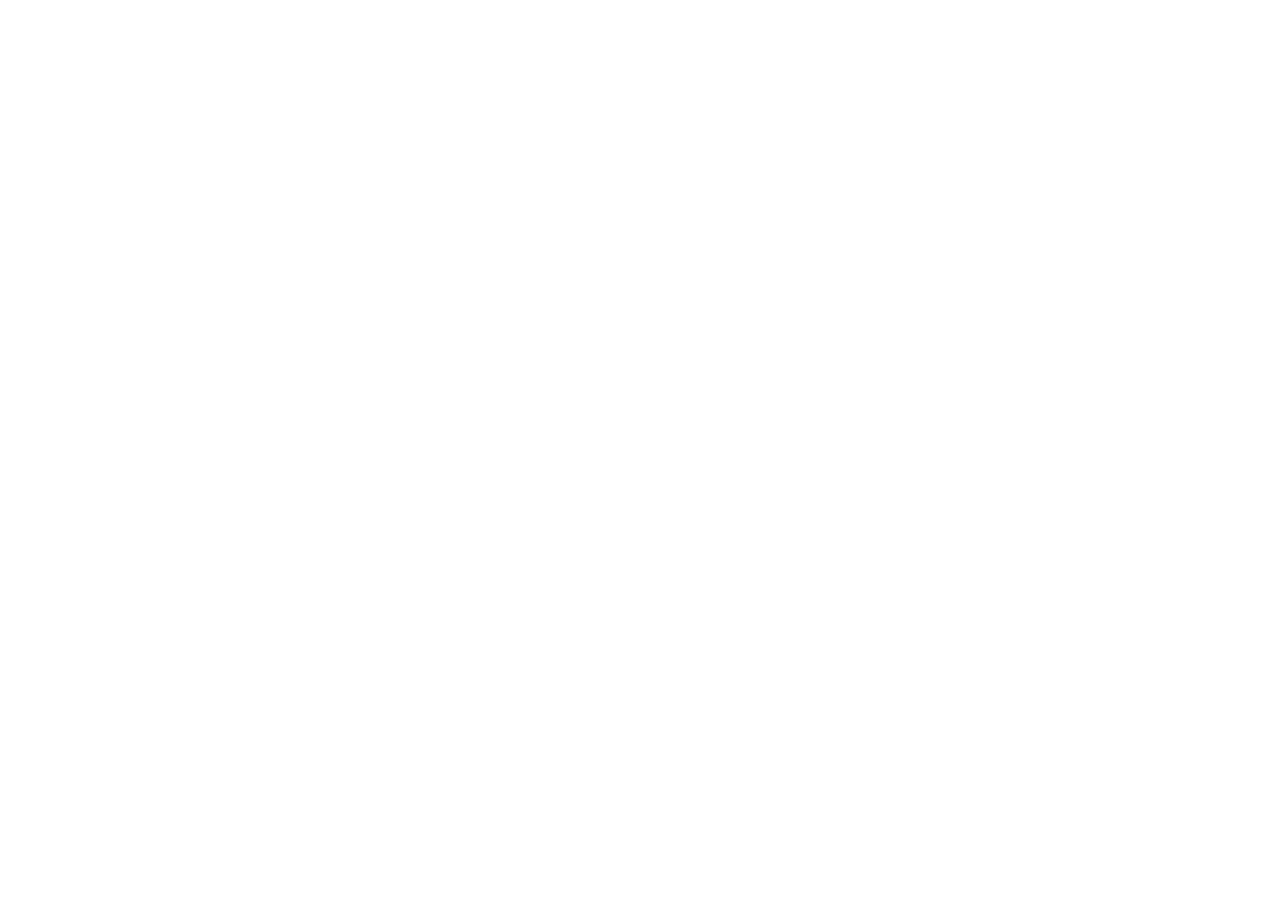
==== class/flexbox-exercises/flexbox-practice/index.html @ b8b13805 "added flexbox" ====
<!DOCTYPE html>
<html lang="en">
    <head>
        <meta charset="utf-8">
        <meta name="viewport" content="width=device-width, initial-scale=1">
        <link rel="stylesheet" href="style.css">
        <link rel="preconnect" href="https://fonts.googleapis.com">
        <link rel="preconnect" href="https://fonts.gstatic.com" crossorigin>
        <link href="https://fonts.googleapis.com/css2?family=Andada+Pro:ital,wght@0,400;0,700;1,400&display=swap" rel="stylesheet">

        <title>Flexbox Practice</title>
        <meta name="description" content="Examples to follow for learning Flexbox.">
    </head>
    <body>
        
    </body>
</html>
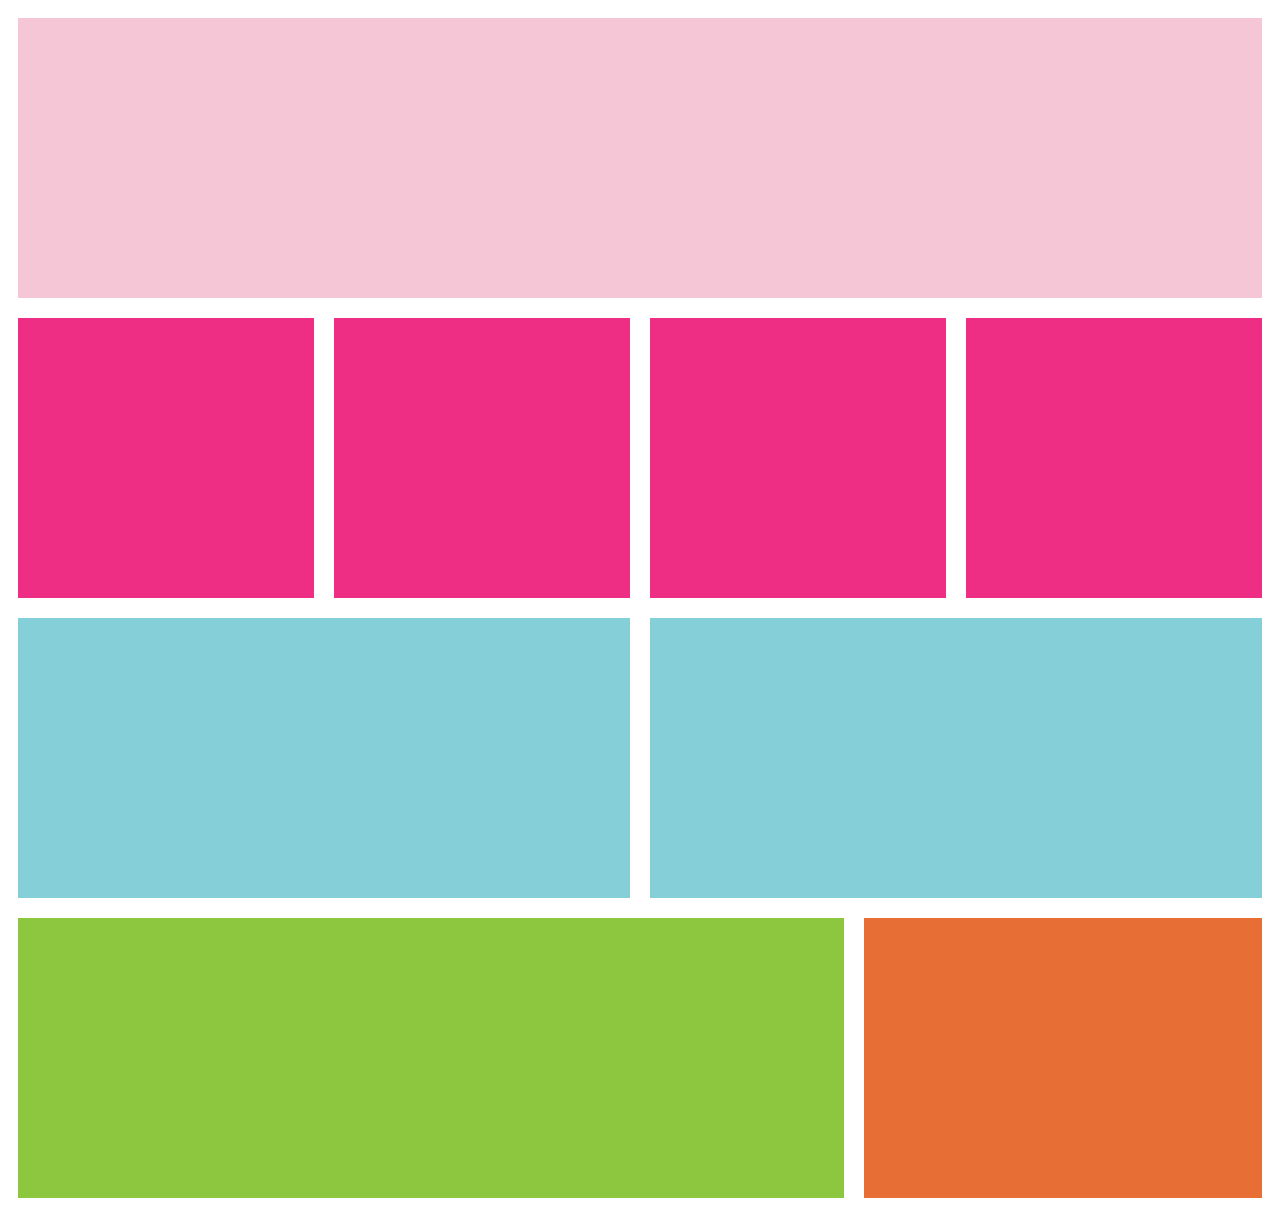
==== commit 4b59a051: "flexbox practice" ====
--- a/class/flexbox-exercises/flexbox-practice/index.html
+++ b/class/flexbox-exercises/flexbox-practice/index.html
@@ -12,6 +12,26 @@
         <meta name="description" content="Examples to follow for learning Flexbox.">
     </head>
     <body>
-        
+        <div class="flex-container">
+            <div class="lightpink"> </div>
+        </div>
+        <div class="flex-container">
+                <div class="darkpink"> </div>
+                <div class="darkpink"> </div>
+                <div class="darkpink"> </div>
+                <div class="darkpink"> </div>
+        </div>
+
+        <div class="flex-container">
+                <div class="lightblue"> </div>
+                <div class="lightblue"> </div>
+            </div>
+
+        <div class="flex-container">
+                <div class="green"> </div>
+                <div class="orange"> </div>
+            </div>
+
+
     </body>
-</html>+</html>
--- a/class/flexbox-exercises/flexbox-practice/style.css
+++ b/class/flexbox-exercises/flexbox-practice/style.css
@@ -0,0 +1,36 @@
+ .flex-container {
+    display: flex;
+    min-height: 300px;
+    max-width: 2000px;
+}
+
+.lightpink {
+    background-color: #F5C6D6;
+    width: 2000px;
+    margin: 10px;
+}
+
+.darkpink {
+    background-color: #EE2E84;
+    width: 500px;
+    margin: 10px;
+}
+
+
+.lightblue {
+    background-color: #85CFD8;
+    width: 1000px;
+    margin: 10px;
+}
+
+.green {
+    background-color: #8DC63F;
+    width:1350px;
+    margin:10px;
+}
+
+.orange {
+    background-color: #E76E34;
+    width:650px;
+    margin: 10px;
+}
